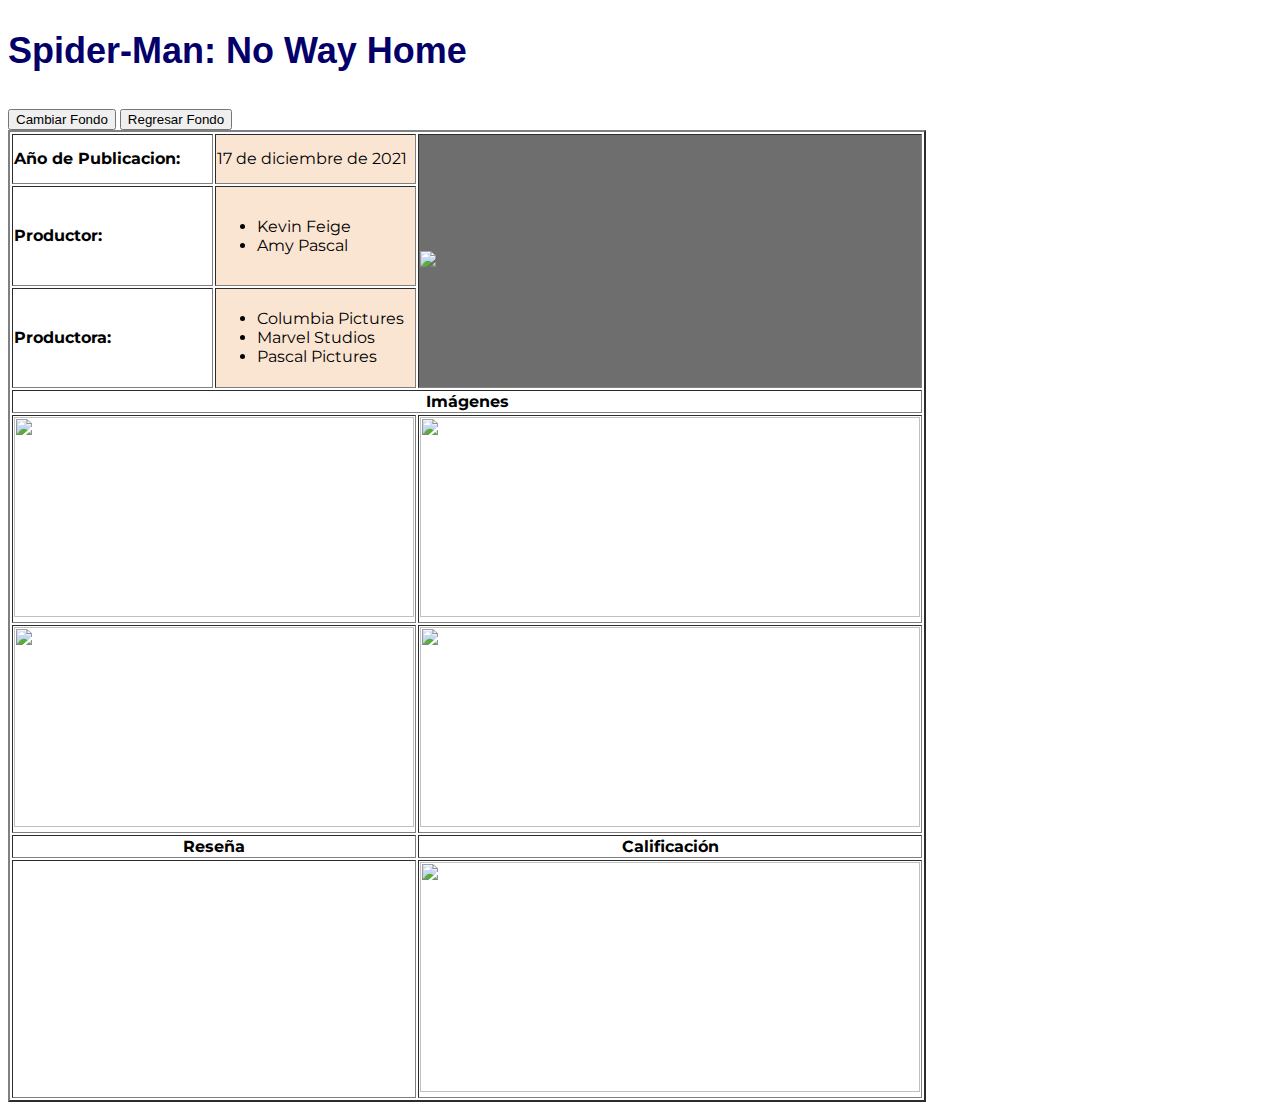
==== index.html @ 55292690 "Mi main" ====
<!DOCTYPE html>
<html>
  <head>
    <meta charset="utf-8" />
    <meta http-equiv="X-UA-Compatible" content="IE=edge" />
    <title>Index Equipo Bonzi Buddy</title>
    <meta name="viewport" content="width=device-width, initial-scale=1" />
    <link rel="stylesheet" type="text/css" media="screen" href="main.css" />
    <link
      rel="stylesheet"
      href="https://fonts.googleapis.com/css2?family=Outfit&family=Montserrat"
    />
    <script src="main.js"></script>
  </head>

  <body background="images/spider_man_fondo.jpg">
    <font size="5" face="Arial" color="#03006A" id="titulo">
      <h2>Spider-Man: No Way Home</h2>
    </font>
    <button onclick="cambiarFondo()">Cambiar Fondo</button>
    <button onclick="regresarFondo()">Regresar Fondo</button>
    <font face="Montserrat">
      <table border="2px" width="900px">
        <tr align="justify" height="50px">
          <th width="200px" bgcolor="white">Año de Publicacion:</th>
          <td width="200px" bgcolor="#FAE5D3">17 de diciembre de 2021</td>
          <td width="500px" rowspan="3" bgcolor="#6E6E6E">
            <img src="images/spider_man_no_way_home.png" width="500px" />
          </td>
        </tr>
        <tr align="justify" height="100px">
          <th width="200px" bgcolor="white">Productor:</th>
          <td width="200px" bgcolor="#FAE5D3">
            <ul>
              <li>Kevin Feige</li>
              <li>Amy Pascal</li>
            </ul>
          </td>
        </tr>
        <tr align="justify" height="100px">
          <th width="200px" bgcolor="white">Productora:</th>
          <td width="200px" bgcolor="#FAE5D3">
            <ul>
              <li>Columbia Pictures</li>
              <li>Marvel Studios</li>
              <li>Pascal Pictures</li>
            </ul>
          </td>
        </tr>
        <tr align="center" bgcolor="white">
          <th colspan="3">Imágenes</th>
        </tr>
        <tr align="center" height="200px">
          <td colspan="2">
            <img src="images/Andru.jpg" height="200px" width="400px" />
          </td>
          <td>
            <img src="images/tom.jpg" height="200px" width="500px" />
          </td>
        </tr>
        <tr align="center" height="200px">
          <td colspan="2">
            <img src="images/tobey.jpg" height="200px" width="400px" />
          </td>
          <td>
            <img src="images/tom2.jpg" height="200px" width="500px" />
          </td>
        </tr>
        <tr align="center" bgcolor="white">
          <th colspan="2">Reseña</th>
          <th>Calificación</th>
        </tr>
        <tr align="center">
          <th colspan="2">
            <iframe
              width="400"
              height="230"
              src="https://www.youtube.com/embed/RuYAAnTD6p0"
              title="YouTube video player"
              frameborder="0"
              allow="accelerometer; autoplay; clipboard-write; encrypted-media; gyroscope; picture-in-picture; web-share"
              allowfullscreen
            ></iframe>
          </th>
          <td>
            <img src="images/calificacion_nwh.jpg" height="230px"
              width="500px"
            />
          </td>
        </tr>
      </table>
    </font>
    <script>
      function cambiarFondo() {
            var body = document.getElementsByTagName("body")[0];
            var titulo= document.getElementById("titulo");
            body.style.backgroundImage = "url('images/fondo2.png')";
            titulo.style.color="#FFF000";

        }
        function regresarFondo() {
            var body = document.getElementsByTagName("body")[0];
            var titulo= document.getElementById("titulo");
            body.style.backgroundImage = "url('images/spider_man_fondo.jpg')";
            titulo.style.color="#03006A";

        }
    </script>
  </body>
</html>
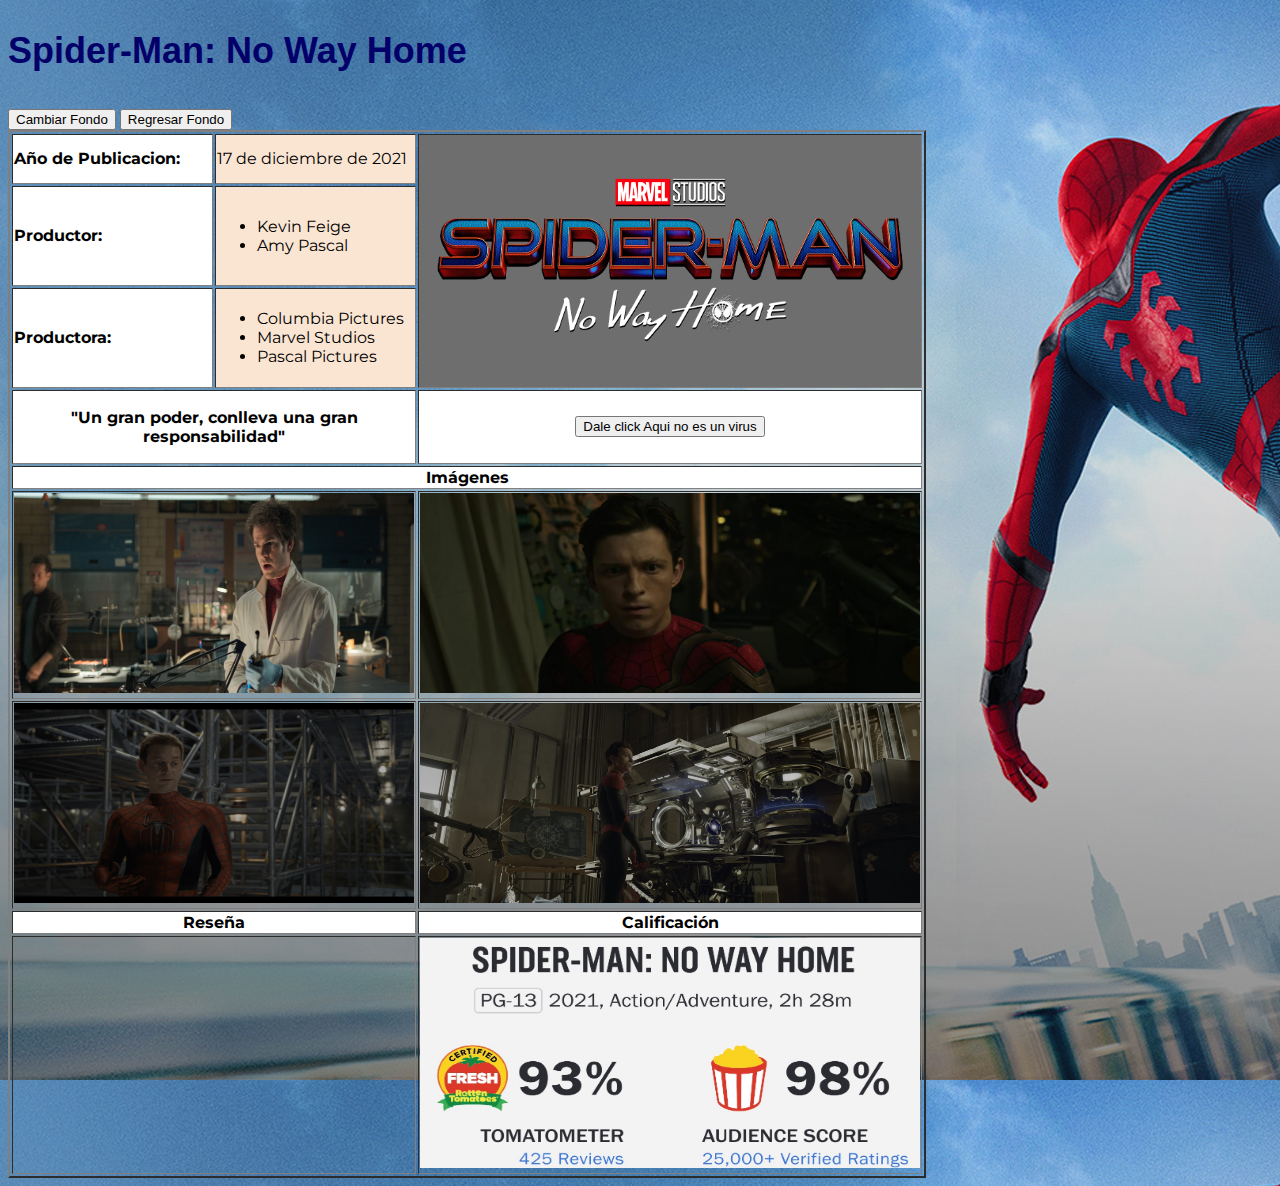
==== commit 17c17772: "Nuueevo" ====
--- a/index.html
+++ b/index.html
@@ -46,6 +46,14 @@
               <li>Pascal Pictures</li>
             </ul>
           </td>
+        </tr>
+        <tr align="center" bgcolor="white">
+          <th colspan="2">
+            <p id="texto">"Un gran poder, conlleva una gran responsabilidad"</p>
+          </th>
+          <th>
+            <button  onclick="cambiarTexto()">Dale click  Aqui no es un virus</button>
+          </th>
         </tr>
         <tr align="center" bgcolor="white">
           <th colspan="3">Imágenes</th>
@@ -105,6 +113,11 @@
             titulo.style.color="#03006A";
 
         }
+
+        function cambiarTexto(){
+          var cambio= document.getElementById("texto");
+          cambio.innerHTML=' "Lo más difícil de este trabajo es que no siempre se puede salvar a todos." ';
+        }
     </script>
   </body>
 </html>
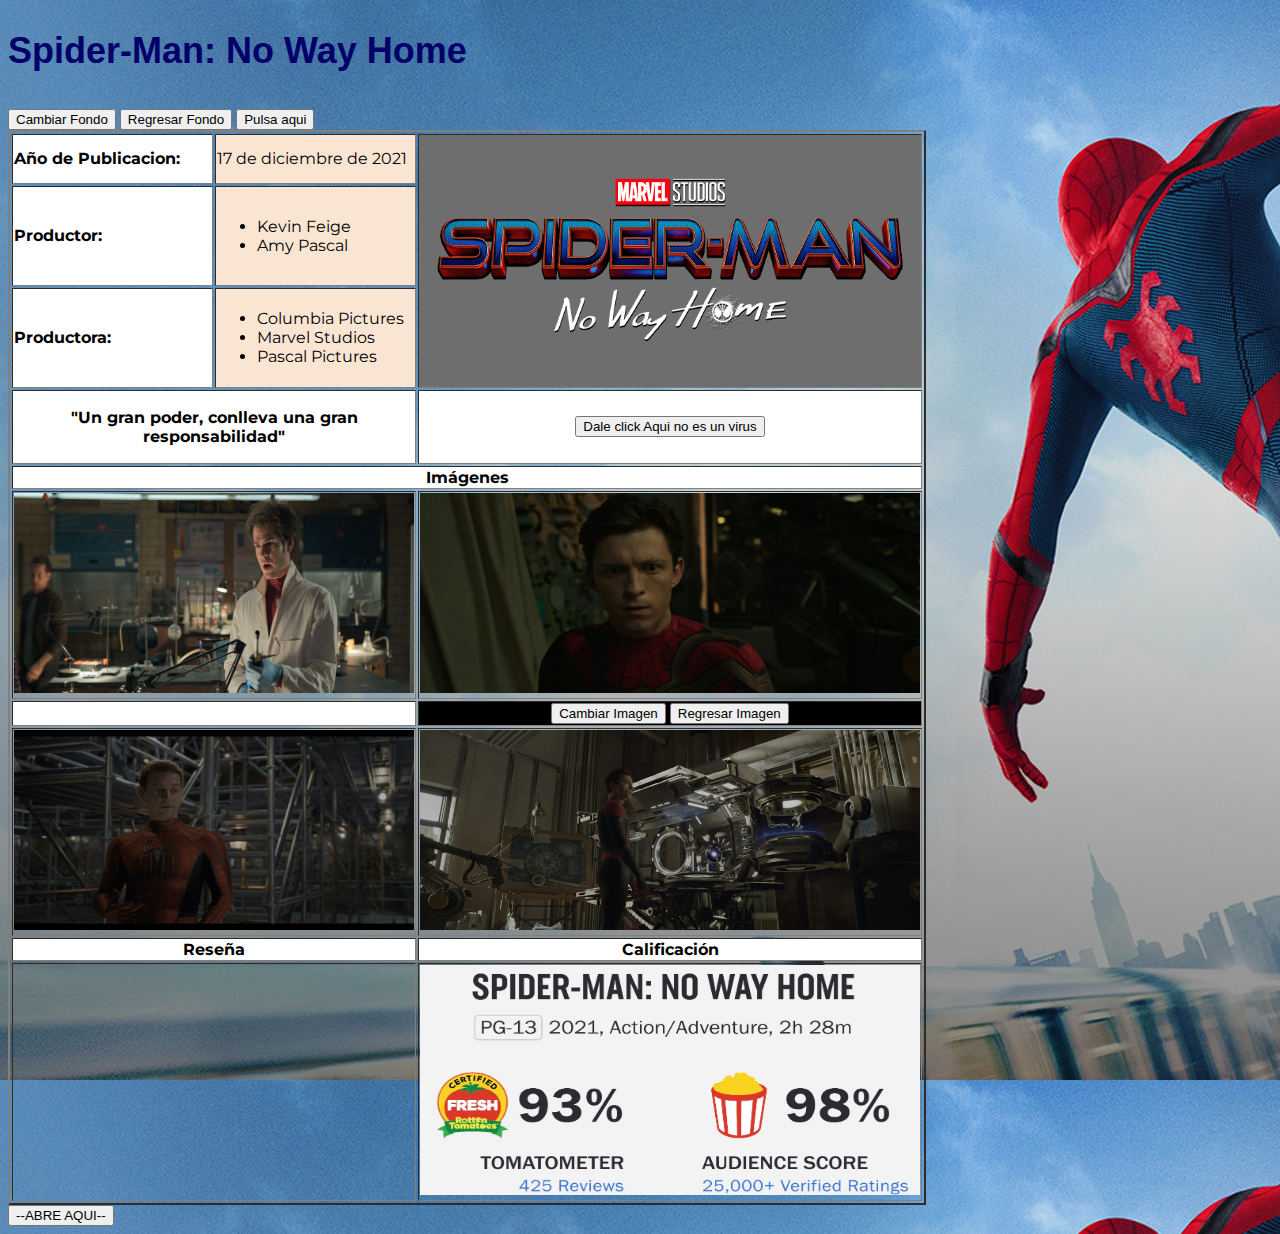
==== commit 04dd4a35: "Ultimo index" ====
--- a/index.html
+++ b/index.html
@@ -20,6 +20,9 @@
     <button onclick="cambiarFondo()">Cambiar Fondo</button>
     <button onclick="regresarFondo()">Regresar Fondo</button>
     <font face="Montserrat">
+      <h2 id="h2" style="display: none">HOLA MUNDO</h2>
+    <button onclick="mostrarTexto()" id="b_principal">Pulsa aqui</button>
+    <button onclick="esconderTexto()" style="display: none" id="b_esconder">Esconder</button>
       <table border="2px" width="900px">
         <tr align="justify" height="50px">
           <th width="200px" bgcolor="white">Año de Publicacion:</th>
@@ -52,7 +55,9 @@
             <p id="texto">"Un gran poder, conlleva una gran responsabilidad"</p>
           </th>
           <th>
-            <button  onclick="cambiarTexto()">Dale click  Aqui no es un virus</button>
+            <button onclick="cambiarTexto()">
+              Dale click Aqui no es un virus
+            </button>
           </th>
         </tr>
         <tr align="center" bgcolor="white">
@@ -63,7 +68,16 @@
             <img src="images/Andru.jpg" height="200px" width="400px" />
           </td>
           <td>
-            <img src="images/tom.jpg" height="200px" width="500px" />
+            <img src="images/tom.jpg" height="200px" width="500px" id="imagen"/>
+          </td>
+        </tr>
+        <tr align="center">
+          <td colspan="2" bgcolor="white">
+            
+          </td>
+          <td bgcolor="wg">
+            <button onclick="cambiarImagen()">Cambiar Imagen</button>
+            <button onclick="regresarImagen()">Regresar Imagen</button>
           </td>
         </tr>
         <tr align="center" height="200px">
@@ -91,33 +105,72 @@
             ></iframe>
           </th>
           <td>
-            <img src="images/calificacion_nwh.jpg" height="230px"
+            <img
+              src="images/calificacion_nwh.jpg"
+              height="230px"
               width="500px"
             />
           </td>
         </tr>
       </table>
+      <button onclick="nuevoTexto()"> --ABRE AQUI--</button>
+      <div id="miDiv">
+        
+      </div>
     </font>
     <script>
       function cambiarFondo() {
-            var body = document.getElementsByTagName("body")[0];
-            var titulo= document.getElementById("titulo");
-            body.style.backgroundImage = "url('images/fondo2.png')";
-            titulo.style.color="#FFF000";
+        var body = document.getElementsByTagName("body")[0];
+        var titulo = document.getElementById("titulo");
+        body.style.backgroundImage = "url('images/fondo2.png')";
+        titulo.style.color = "#FFF000";
+      }
+      function regresarFondo() {
+        var body = document.getElementsByTagName("body")[0];
+        var titulo = document.getElementById("titulo");
+        body.style.backgroundImage = "url('images/spider_man_fondo.jpg')";
+        titulo.style.color = "#03006A";
+      }
 
-        }
-        function regresarFondo() {
-            var body = document.getElementsByTagName("body")[0];
-            var titulo= document.getElementById("titulo");
-            body.style.backgroundImage = "url('images/spider_man_fondo.jpg')";
-            titulo.style.color="#03006A";
+      function cambiarTexto() {
+        var cambio = document.getElementById("texto");
+        cambio.innerHTML =
+          ' "Lo más difícil de este trabajo es que no siempre se puede salvar a todos." ';
+      }
 
-        }
+      function cambiarImagen() {
 
-        function cambiarTexto(){
-          var cambio= document.getElementById("texto");
-          cambio.innerHTML=' "Lo más difícil de este trabajo es que no siempre se puede salvar a todos." ';
-        }
+        var imagen = document.getElementById("imagen");
+        imagen.src="images/900.jfif";
+      }
+      function regresarImagen() {
+        var imagen = document.getElementById("imagen");
+        imagen.src="images/tom.jpg";
+      }
+      function mostrarTexto() {
+        var texto = document.getElementById("h2");
+        var boton = document.getElementById("b_esconder");
+        var boton2 = document.getElementById("b_principal");
+        texto.style.display= "block";
+        boton.style.display="block";
+        boton2.style.display="none";
+      }
+
+      function esconderTexto() {
+        var texto = document.getElementById("h2");
+        var boton = document.getElementById("b_esconder");
+        var boton2 = document.getElementById("b_principal");
+        texto.style.display= "none";
+        boton.style.display="none";
+        boton2.style.display="block";
+      }
+  
+    </script>
+    <script>
+      function nuevoTexto(){
+        var contenedor = document.getElementById("miDiv");
+        contenedor.innerHTML="<h1>"+"Este texto no lo escribio Cristobal Serrano, lo escribio Java Script"+"</h1>";
+      }
     </script>
   </body>
 </html>
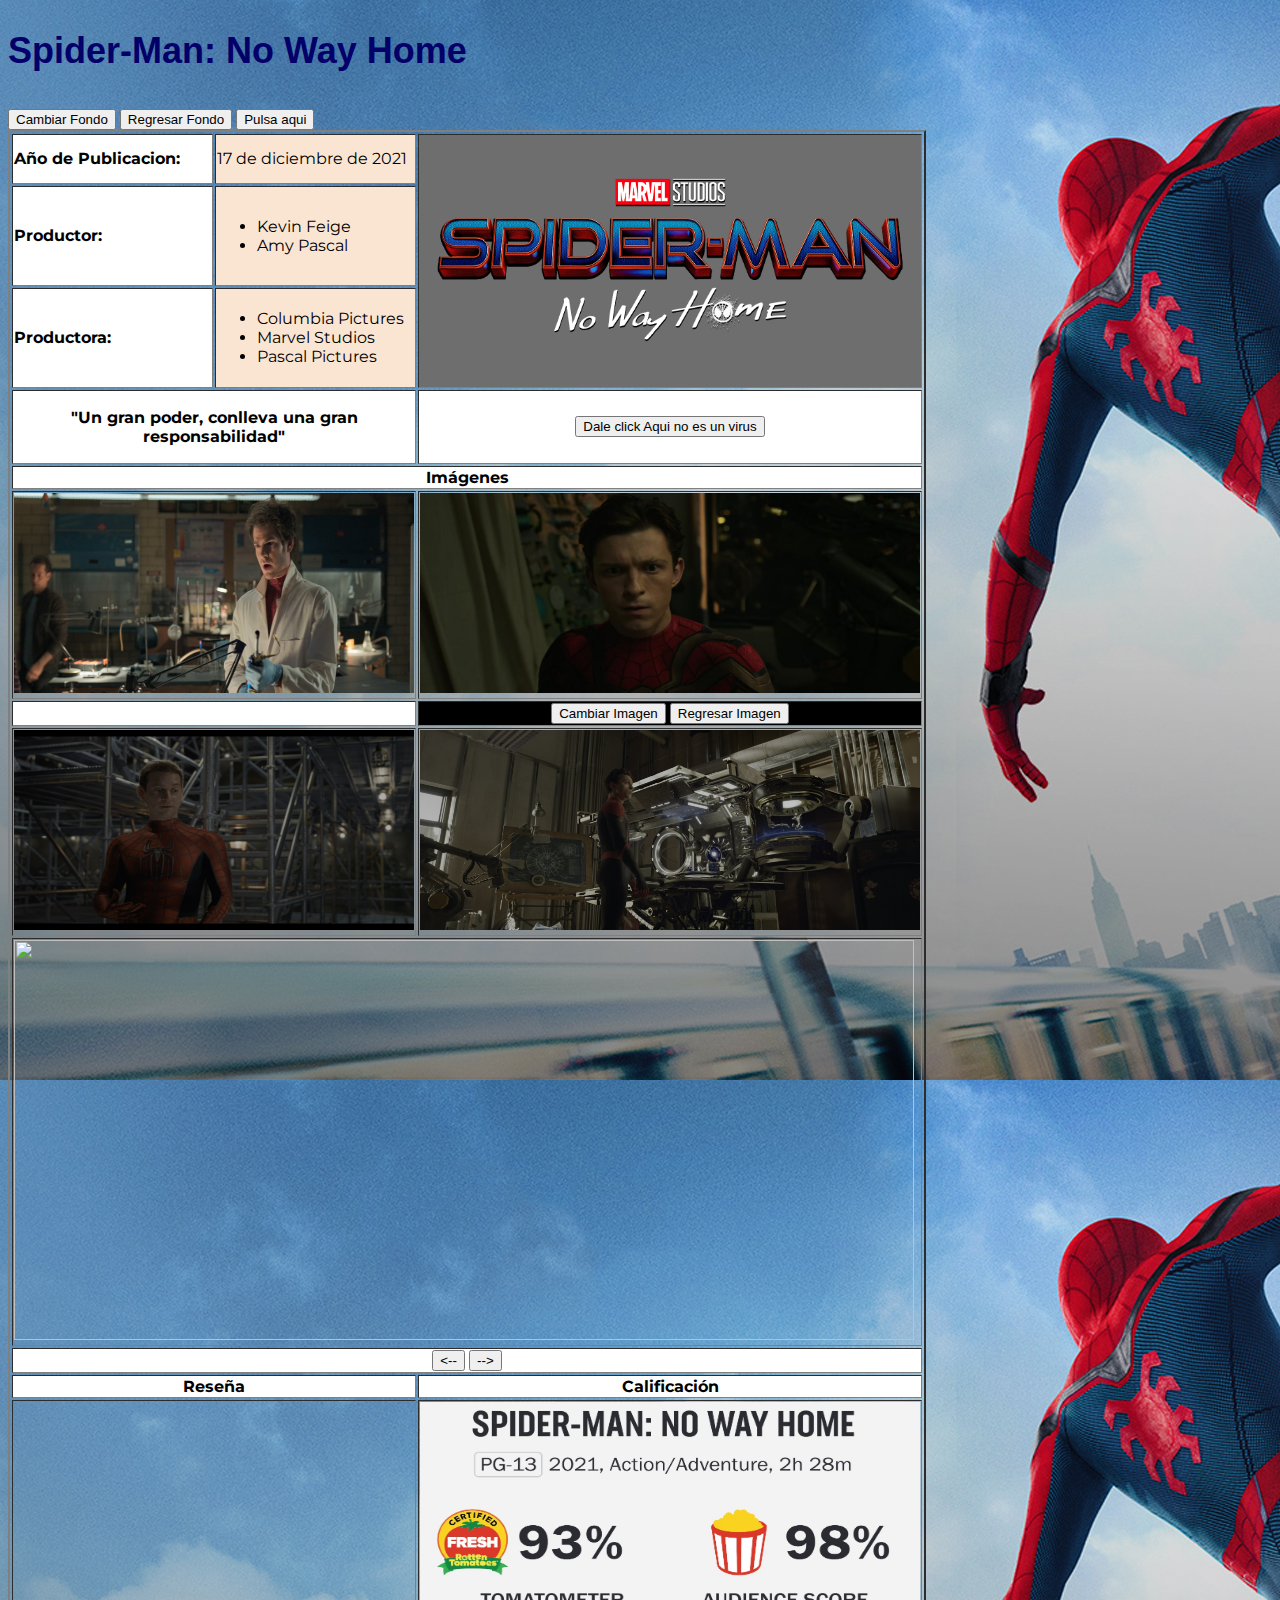
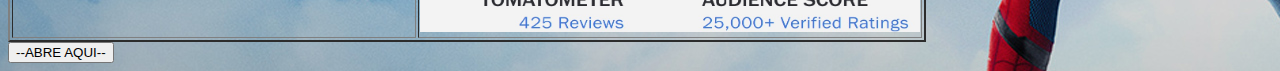
==== commit 5b78fe11: "hola" ====
--- a/index.html
+++ b/index.html
@@ -3,7 +3,7 @@
   <head>
     <meta charset="utf-8" />
     <meta http-equiv="X-UA-Compatible" content="IE=edge" />
-    <title>Index Equipo Bonzi Buddy</title>
+    <title>Spider-Man: No Way Home</title>
     <meta name="viewport" content="width=device-width, initial-scale=1" />
     <link rel="stylesheet" type="text/css" media="screen" href="main.css" />
     <link
@@ -86,6 +86,17 @@
           </td>
           <td>
             <img src="images/tom2.jpg" height="200px" width="500px" />
+          </td>
+        </tr>
+        <tr height="400px">
+          <td colspan="3">
+            <img src="images/1.jpg" width="900"  height="400" id="img2">
+          </td>
+        </tr>
+        <tr>
+          <td bgcolor="white" align="center" colspan="3">
+            <button onclick="before()"><--</button>
+            <button onclick="next()">--></button>
           </td>
         </tr>
         <tr align="center" bgcolor="white">
@@ -164,6 +175,19 @@
         boton.style.display="none";
         boton2.style.display="block";
       }
+
+      var cont=0;
+
+      function next(){
+        
+        var arreglo=["images/1.jpg","images/2.jpg","images/3.jpg","images/4.jpg","images/5.jpg"];
+        let imagen=document.getElementById("img2");
+        imagen.src=arreglo[cont];
+        cont=cont+1;
+        if(cont==4){
+          cont=0;
+        }
+      }
   
     </script>
     <script>
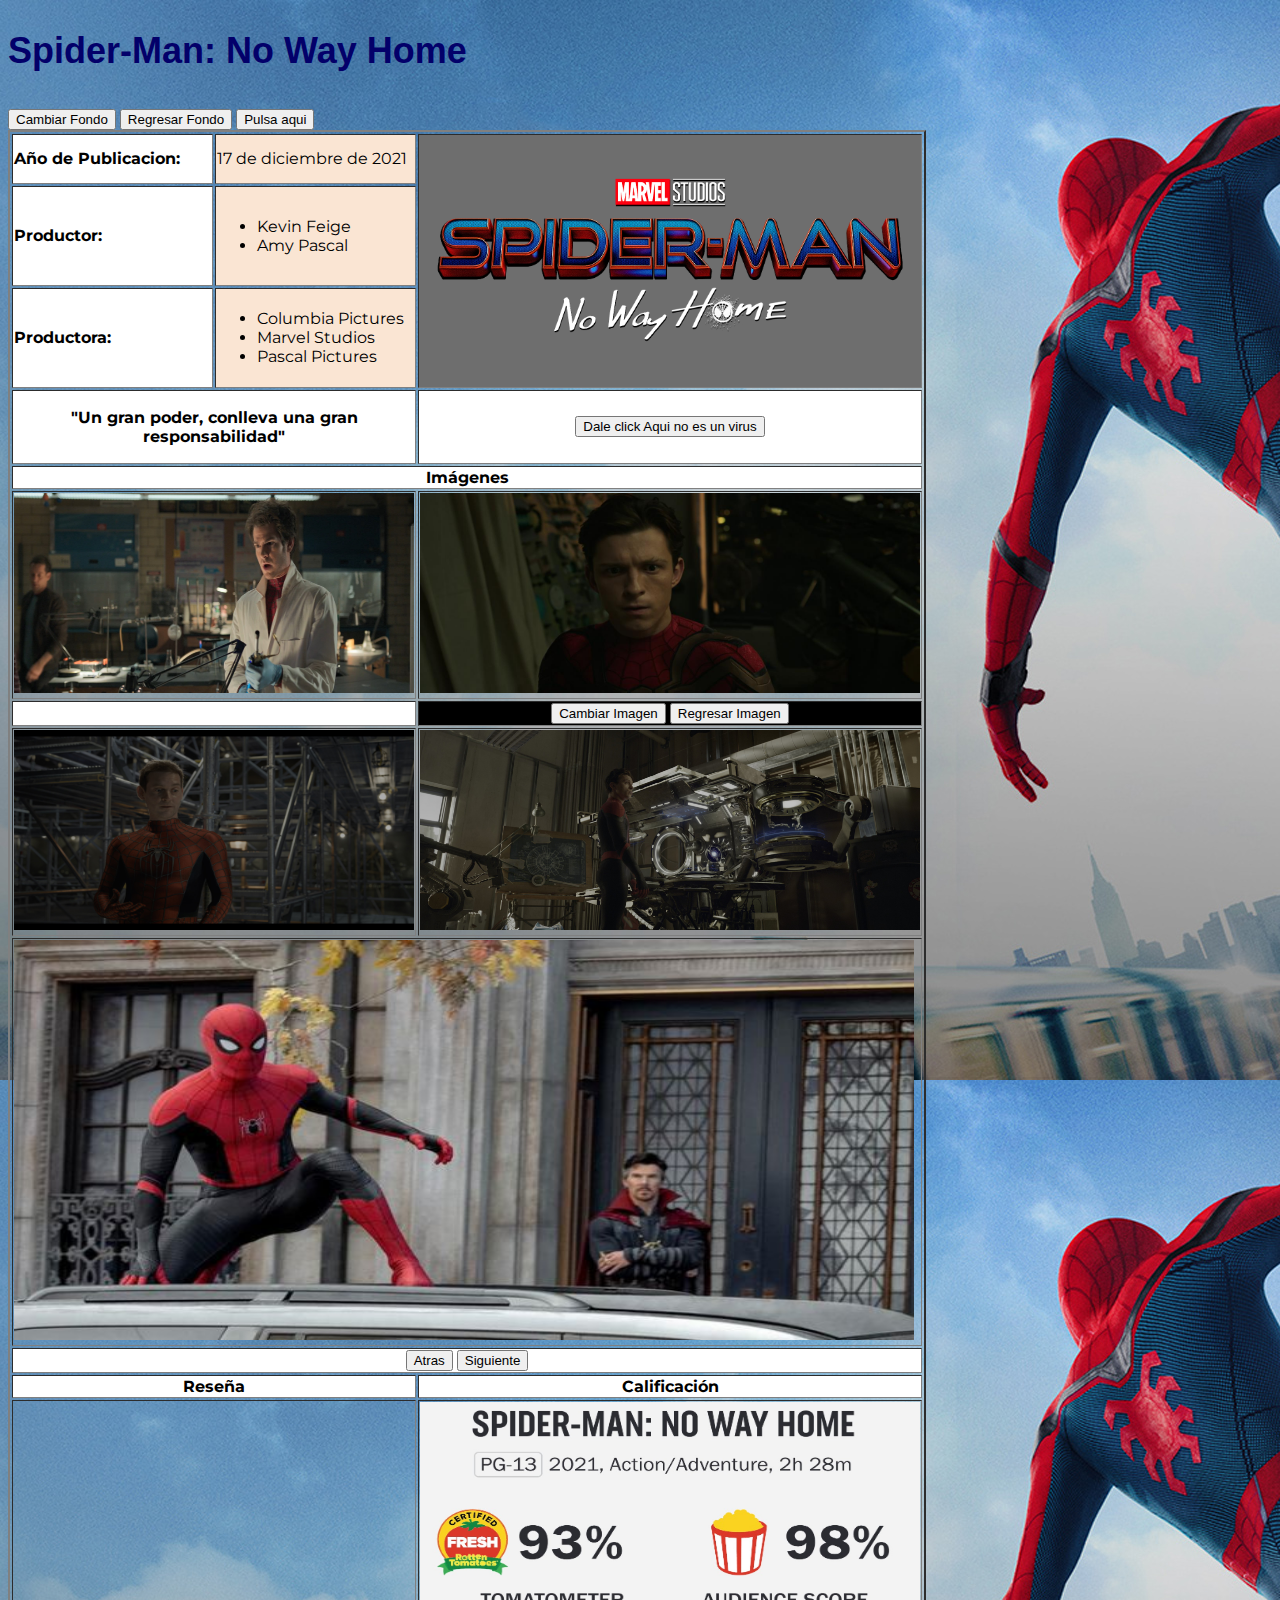
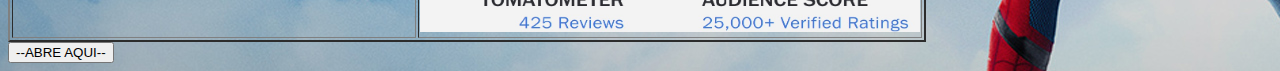
==== commit f746c0c8: "Ultimo index hasta ahorita" ====
--- a/index.html
+++ b/index.html
@@ -95,8 +95,8 @@
         </tr>
         <tr>
           <td bgcolor="white" align="center" colspan="3">
-            <button onclick="before()"><--</button>
-            <button onclick="next()">--></button>
+            <button onclick="before()">Atras</button>
+            <button onclick="next()">Siguiente</button>
           </td>
         </tr>
         <tr align="center" bgcolor="white">
@@ -179,14 +179,27 @@
       var cont=0;
 
       function next(){
-        
         var arreglo=["images/1.jpg","images/2.jpg","images/3.jpg","images/4.jpg","images/5.jpg"];
-        let imagen=document.getElementById("img2");
-        imagen.src=arreglo[cont];
-        cont=cont+1;
+        var imagen=document.getElementById("img2");
+                
         if(cont==4){
           cont=0;
+        }else{
+          cont=cont+1;
         }
+        imagen.src=arreglo[cont];
+      }
+
+      function before(){
+        var arreglo=["images/1.jpg","images/2.jpg","images/3.jpg","images/4.jpg","images/5.jpg"];
+        var imagen=document.getElementById("img2");
+               
+        if(cont==0){
+          cont=4;
+        }else{
+          cont=cont-1;
+        }
+        imagen.src=arreglo[cont]; 
       }
   
     </script>
